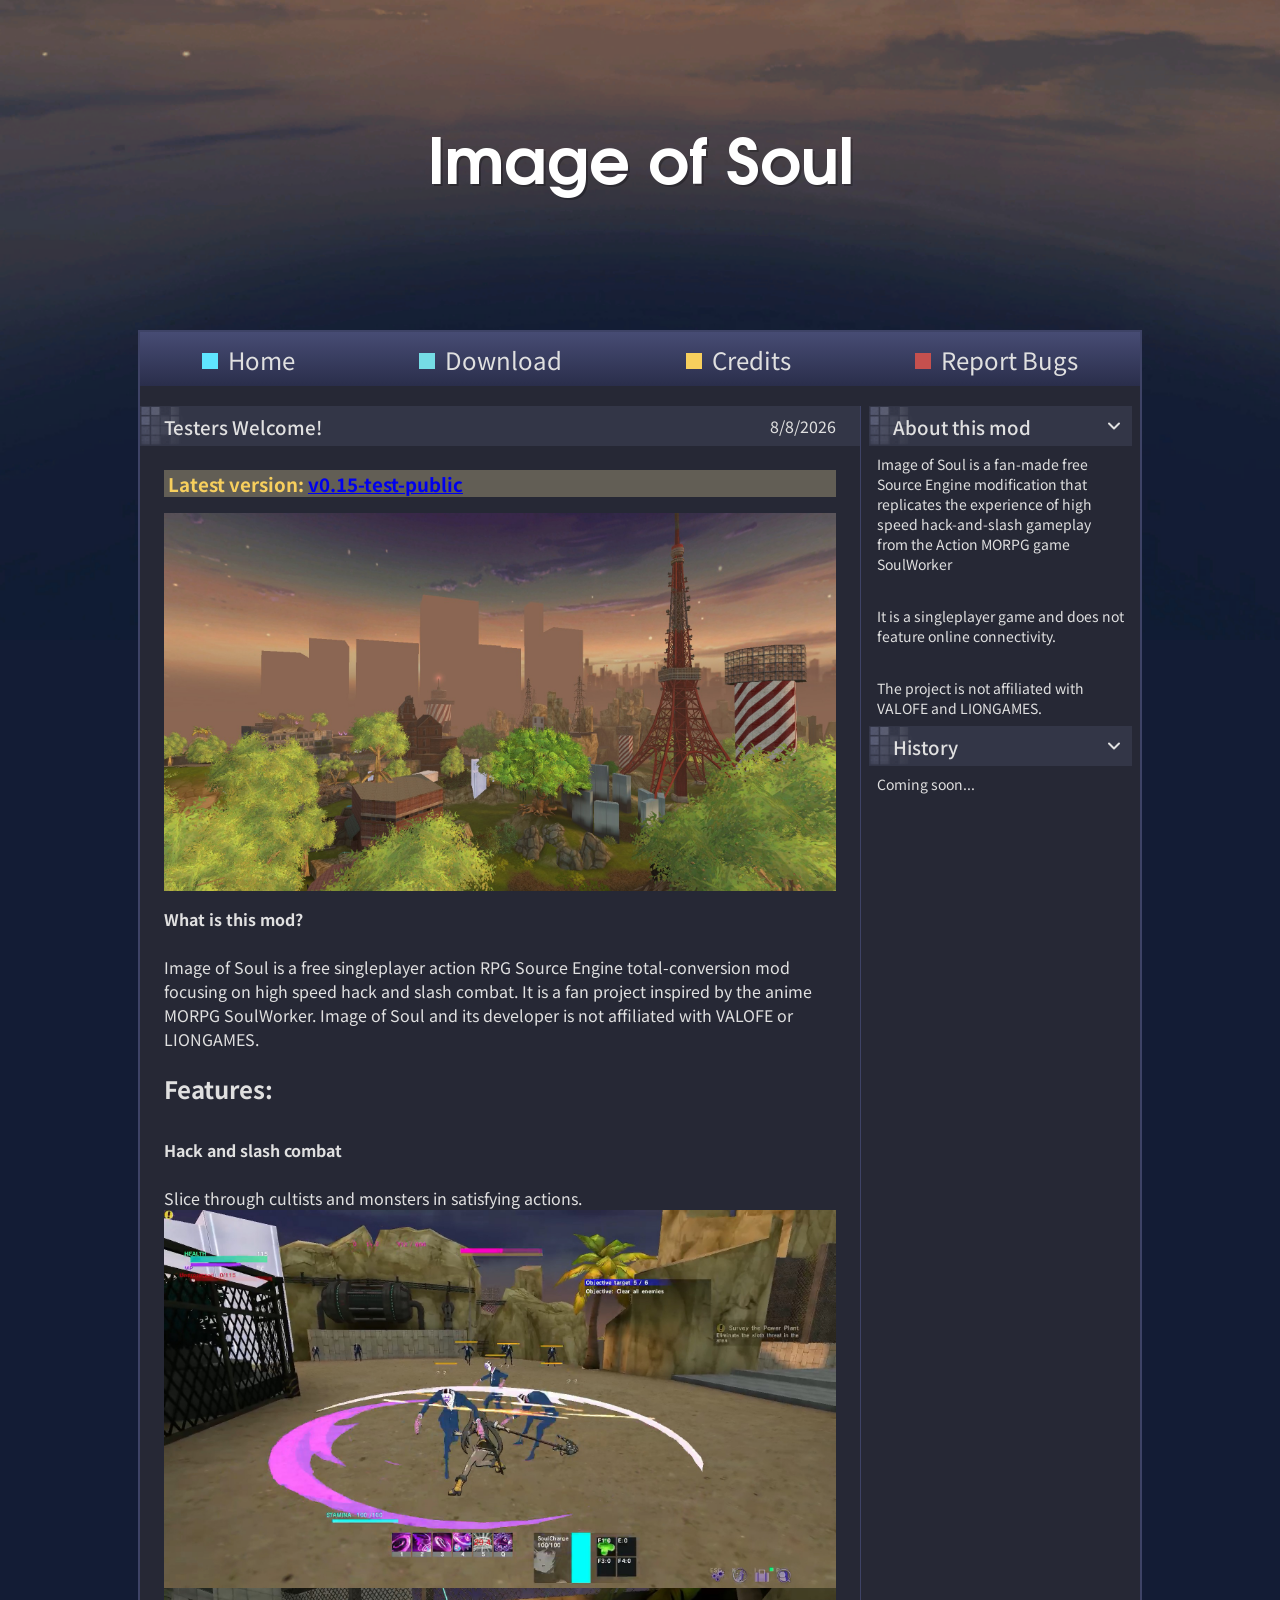
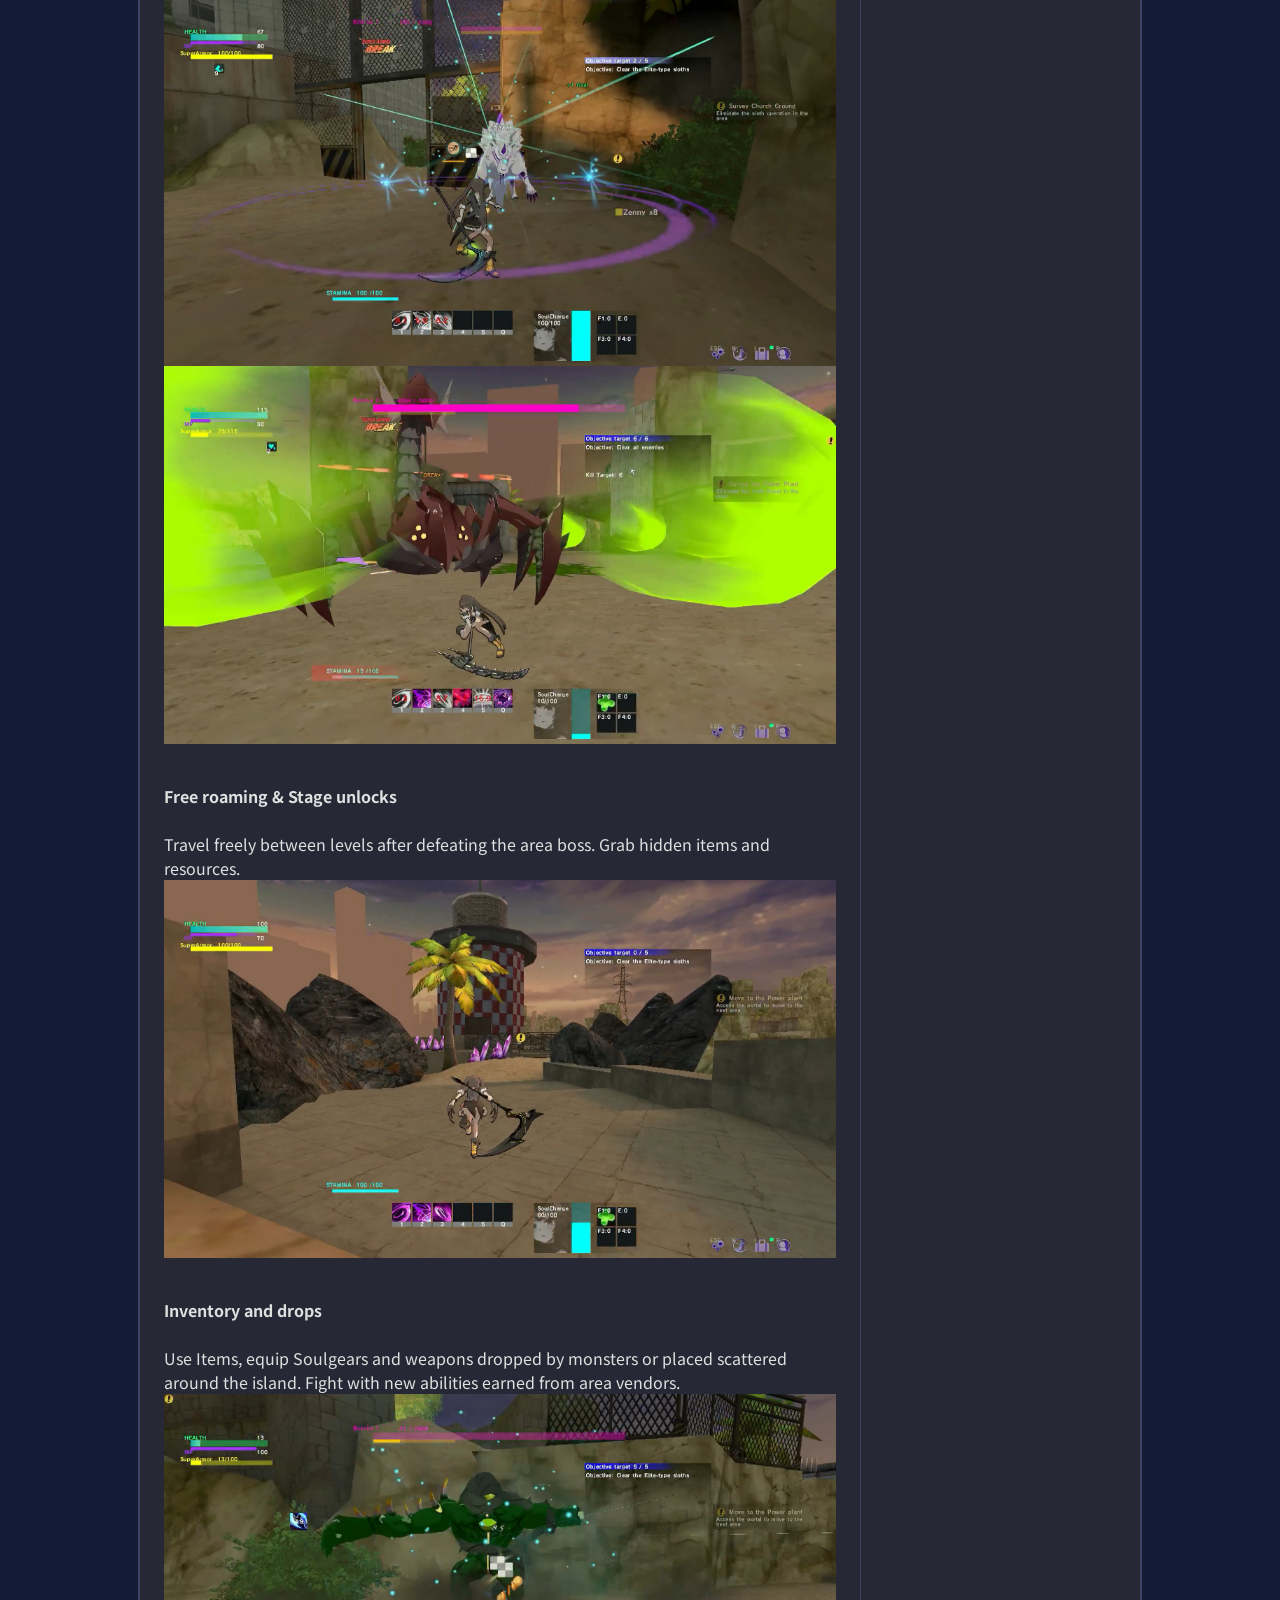
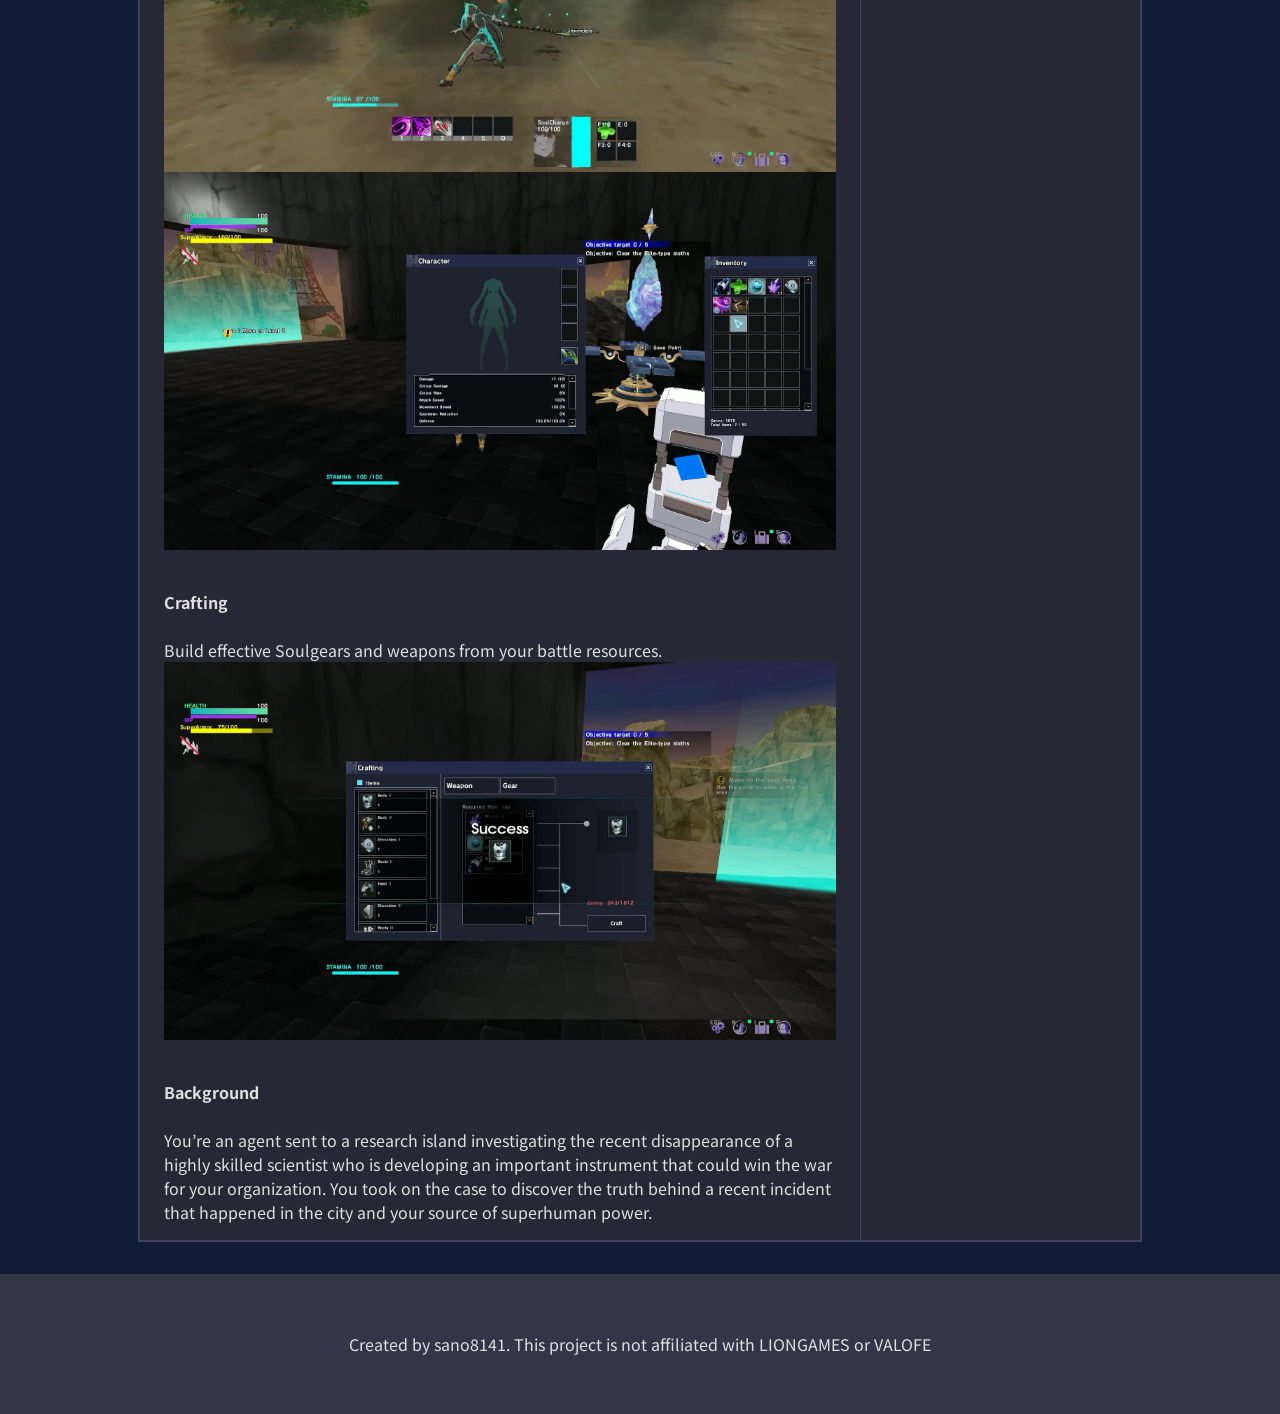
==== index.html @ 7479da91 "update web" ====
<!DOCTYPE html>
<html>
<head>
    <title>Image of Soul</title>
    <link rel="stylesheet" href="lilysstyle.css"/>
    <link rel="preconnect" href="https://fonts.googleapis.com">
    <link rel="preconnect" href="https://fonts.gstatic.com" crossorigin>
    <link href="https://fonts.googleapis.com/css2?family=Noto+Sans+JP:wght@100..900&display=swap" rel="stylesheet">
    <link rel="icon" type="image/png" sizes="32x32" href="favicon.png">
    <script>
        function showCreds(){
            alert("created by sano#8141\n\n Assets used:\nmr_08 Tutorial Skybox \nChappi Explosion Particle Boss NPC \nCvoxalury and Maestra Fénix loading screen code \nwooggy for the game's bg image \nModel, Texture, SFX, Music Assets by LIONGAMES \n\nSpecial thanks:\nValve Modding Community discord for technical advice\nficool2 for the ++ tools\nsawich\ngreentea\n Inspired by SoulWorker by LIONGAMES, VALOFE")
        }

    </script>
</head>

<body>
    <header>
        <div class="logo">
            <h1>Image of Soul</h1>        
        </div>
    </header>
    <div class = "body-group">
        <div class = "main-column">
            <div class="navbar">
                <div class="navbar-btn">                    
                    <div class="navbar-btn-text badge-color-cyan1">Home</div>
                </div>
                <div class="navbar-btn">
                    <div class="navbar-btn-text badge-color-cyan2"><a href="https://drive.google.com/file/d/1VD56TKEIzOnjMrwP7Avzp10VBKXHWkrF/view?usp=sharing" target="_blank">Download</a></div>
                </div>                
                <div class="navbar-btn">
                    <div class="navbar-btn-text badge-color-yellow" id="creditsAlert" onclick="showCreds()" >Credits</div>
                </div>
                <div class="navbar-btn badge-color-red">
                    <div class="navbar-btn-text badge-color-red"><a href="https://github.com/theesano/Image-of-Soul-Issue-Tracker/issues" target="_blank">Report Bugs</a></div>
                </div>
            </div>
            <div class="content-group">
                <div class="main-column-1">
                    <div class="blog-titlebar"><h3>Testers Welcome!</h3>
                         <div class="blog-date-time">
                            <h4>8/8/2026</h4>
                        </div>
                    </div>
                    <div class="blog-article">
                        <h3 class="important-head-msg">Latest version: <a href="https://drive.google.com/file/d/1VD56TKEIzOnjMrwP7Avzp10VBKXHWkrF/view?usp=sharing" target="_blank">v0.15-test-public</a></h3>
                        <img src="assets/main1.jpg">
                        <div class="p2-margin">
                            <strong>What is this mod?</strong><br>
                            Image of Soul is a free singleplayer action RPG Source Engine total-conversion mod focusing on high speed hack and slash combat. It is a fan project inspired by the anime MORPG SoulWorker. Image of Soul and its developer is not affiliated with VALOFE or LIONGAMES.<br>

                            <h2 class="p2-margin">Features:</h2>                                
                            <strong>Hack and slash combat</strong><br>
                            Slice through cultists and monsters in satisfying actions.
                            <img src="assets/hns1.jpg">                            
                            <img src="assets/hns2.jpg">
                            <img src="assets/hns3.jpg">
                            <br>
                            <strong>Free roaming & Stage unlocks</strong><br>
                            Travel freely between levels after defeating the area boss. Grab hidden items and resources.<br>
                            <img src="assets/roaming1.jpg">
                            <br>
                            <strong>Inventory and drops</strong><br>
                            Use Items, equip Soulgears and weapons dropped by monsters or placed scattered around the island. Fight with new abilities earned from area vendors.<br>
                            <img src="assets/item.jpg">
                            <img src="assets/item2.jpg">
                            <br>
                            <strong>Crafting</strong><br>
                            Build effective Soulgears and weapons from your battle resources.<br>
                            <img src="assets/craft.jpg">

                            <br>
                            <strong>Background</strong><br>
                            You’re an agent sent to a research island investigating the recent disappearance of a highly skilled scientist who is developing an important instrument that could win the war for your organization. You took on the case to discover the truth behind a recent incident that happened in the city and your source of superhuman power.<br>
                        </div>
                    </div>
                </div>
                <div class="side-column">
                    <div class="side-column-group">
                        <div class="side-column-title">
                            <h3>About this mod</h3>
                            <div class="side-column-button">
                                <img src="svg/chevron-down.svg">
                            </div>                    
                        </div>
                        <div class="side-column-content">
                            <p>Image of Soul is a fan-made free Source Engine modification that replicates the experience of high speed hack-and-slash gameplay from the Action MORPG game
SoulWorker</p><br>
<p>It is a singleplayer game and does not feature online connectivity.</p><br>
<p>The project is not affiliated with VALOFE and LIONGAMES.</p>
                        </div>
                    </div>
                    <div class="side-column-group">
                        <div class="side-column-title">
                            <h3>History</h3>
                            <div class="side-column-button">
                                <img src="svg/chevron-down.svg">
                            </div>                    
                        </div>
                        <div class="side-column-content">
                            <p>Coming soon...</p>
                        </div>
                    </div>
                </div>
            </div>
        </div>
    </div>
    <footer>
        <div class="footer-main">
            <p>Created by sano8141.&nbsp;This project is not affiliated with LIONGAMES or VALOFE</p>
        </div>
    </footer>


</body>
</html>
---- lilysstyle.css ----
@font-face {
    font-family: "Involve Logo";    
    src: url("font/Involve.woff2");
}
        html{
            margin: 0;
            padding: 0;
            -webkit-font-smoothing: antialiased;
            -moz-osx-font-smoothing: grayscale; 
            text-rendering: optimizeLegibility;
        }
        body
        {
            font-family: "Noto Sans JP", sans-serif;            
            isolation: isolate;
            position: relative;
            margin: 0;
            padding: 0;
            background-color: #131C35;
            color: #E0E0E0;
        }
        body::before{
            content: "";
            inset: 0;
            background-image: url(background.png);
            background-size:cover;
            background-position: center -640px;
            background-repeat: no-repeat;
            position: absolute;
            width:auto;
            height: 960px;
            z-index: -1;
        }
        .logo{
            display:flex;            
            justify-content: center;
            height: 330px;
        }

        .logo h1{
            display: flex;
            flex-direction: column;
            justify-content: center;
            font-size: 64px;
            margin: 0;
            font-family: "Involve Logo";
            color: white;
            text-shadow: 2px 2px rgba(0, 0,0,0.25);
            font-weight: 400;

        }
        .body-group
        {
            display:flex;
            flex-direction: row;            
            justify-content: center;
        }
        .main-column
        {
            display: flex;
            flex-direction: column;
            background-color: #262835;
            width: 1000px;
            gap: 20px;
            border: solid #3E4366 2px;
        }
        .main-column-1{
            display: flex;
            flex-direction: column;
            gap: 24px;
            width: 720px;       
            min-height: 960px;
            flex: 2 0 auto;
            background-color: #262835;                                 
            border-right: 1px;
            border-right-style: solid;
            border-right-color: #3E4366;
        }
        .side-column{
            display: flex;
            flex-direction: column;
            width: 320px;
            background-color: #262835;
            padding-left: 8px;
            padding-right: 8px;
            gap: 8px;
        }
        .footer-main
        {
            background-color: #333647;
            display:flex;
            flex-direction: column;
            justify-content: center;
            min-height: 140px;
            margin-top: 32px;
        }
        .footer-main p{
            display: flex;
            justify-content: center;
        }

        .navbar
        {
            display: flex;
            background: linear-gradient(#474C74,#2A2E4B);
            justify-content:space-around;
            height: 54px;
        }
        
        .navbar-btn
        {
            display: flex;
            flex-direction: column;
            justify-content: center;            
        }

        .navbar-btn-text
        {
            display: flex;
            gap: 10px;            
            justify-content: center;
            align-items: center;
            font-family: "Noto Sans JP", sans-serif;
            font-size: 24px;
            font-weight: 400;
            --badge-color: red;
        }
        
        .navbar-btn-text::before
        {
            content: "";
            display: block;
            background-color: var(--badge-color);         
            height: 16px;
            width: 16px;
            margin-top: 4px;
        }

        .navbar-btn-text a{
            text-decoration: none;
        }
        
        .navbar-btn-text a:link{
            color: #E0E0E0;
        }

        .navbar-btn-text a:visited{
            color: #E0E0E0;
        }

        .badge-color-cyan1{
           --badge-color: #5FE5FF;
        }

        .badge-color-cyan2{
           --badge-color: #75DCE5;
        }

        .badge-color-yellow{
           --badge-color: #F7CF5D;
        }

        .badge-color-red{
           --badge-color: #C5504E;
        }

        .content-group
        {
            display: flex;
        }

        .blog-titlebar
        {
            display: flex;
            background: url(assets/wooggy-blocks.png) no-repeat;         
            background-color: #333647;
            justify-content:space-between;
            padding-left: 24px;
            padding-right: 24px;
            height: 40px;

        }

        .blog-titlebar h3{
            display: flex;            
            flex-direction: column;
            justify-content: center;
            margin: 0;
            font-weight: 500;
        }

        .blog-titlebar h4{
            font-weight: 400;
        }

        .blog-date-time
        {
            display:flex;
            flex-direction: column;
            justify-content: center;
        }

        .blog-article{
            display:flex;
            flex-direction: column;
            padding-left: 24px;
            padding-right: 24px;
        }        

        .side-column-title
        {
            display: flex;
            background: url(assets/wooggy-blocks.png) no-repeat;                    
            background-color: #333647;
            justify-content:space-between;
            align-items: center;
            padding-left: 24px;
            height: 40px;
        }
        .side-column-title h3{
            font-weight: 500;
        }
        .side-column-button
        {
            display: flex;
            justify-content:center;
            padding-left: 8px;
            padding-right: 8px;
        }
        .side-column-content
        {
            display: flex;
            flex-direction: column;
            padding-left: 8px;
            padding-right: 8px;
            gap: 4px;           
        }

        .side-column-content p{
            display: flex;
            flex-direction: column;
            justify-content: center;
            margin: 0;
            font-size: 14px;
        }

        .side-column-group
        {
            display: flex;
            flex-direction: column;
            gap: 8px;
        }

        .article-image{
            display: flex;
            background-color: #5FE5FF;            
            height: 336px;
        }

        .no-margin{
            margin-top: 0;
            margin-bottom: 0;
        }

        .p2-margin{
            display: flex;
            flex-direction: column;            
            margin-bottom: 16px;
        }

        .p2-margin strong{
            margin-top: 16px;
        }

        .important-head-msg{
            color:#F7CF5D;
            background-color: #f7e1a649;
           
            padding-left: 4px;
            margin-top: 0px;
            margin-bottom: 16px;
        }
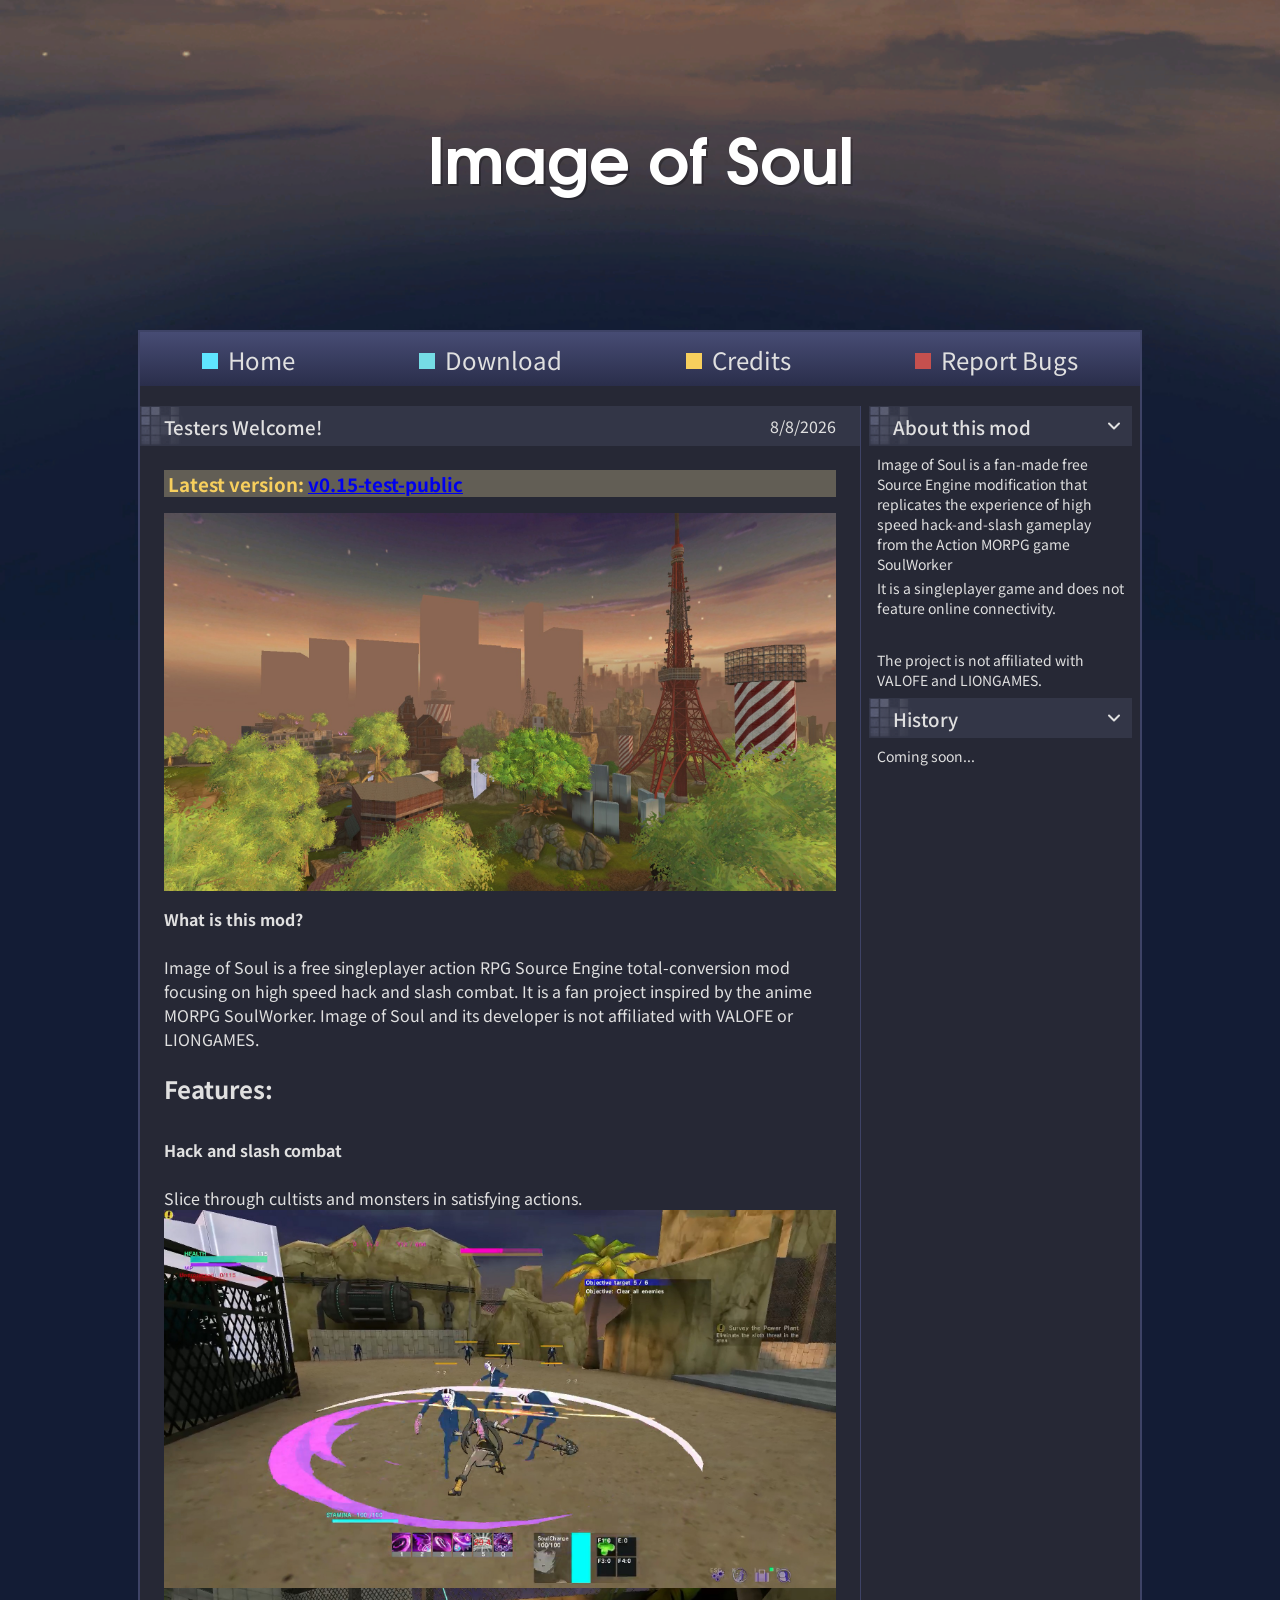
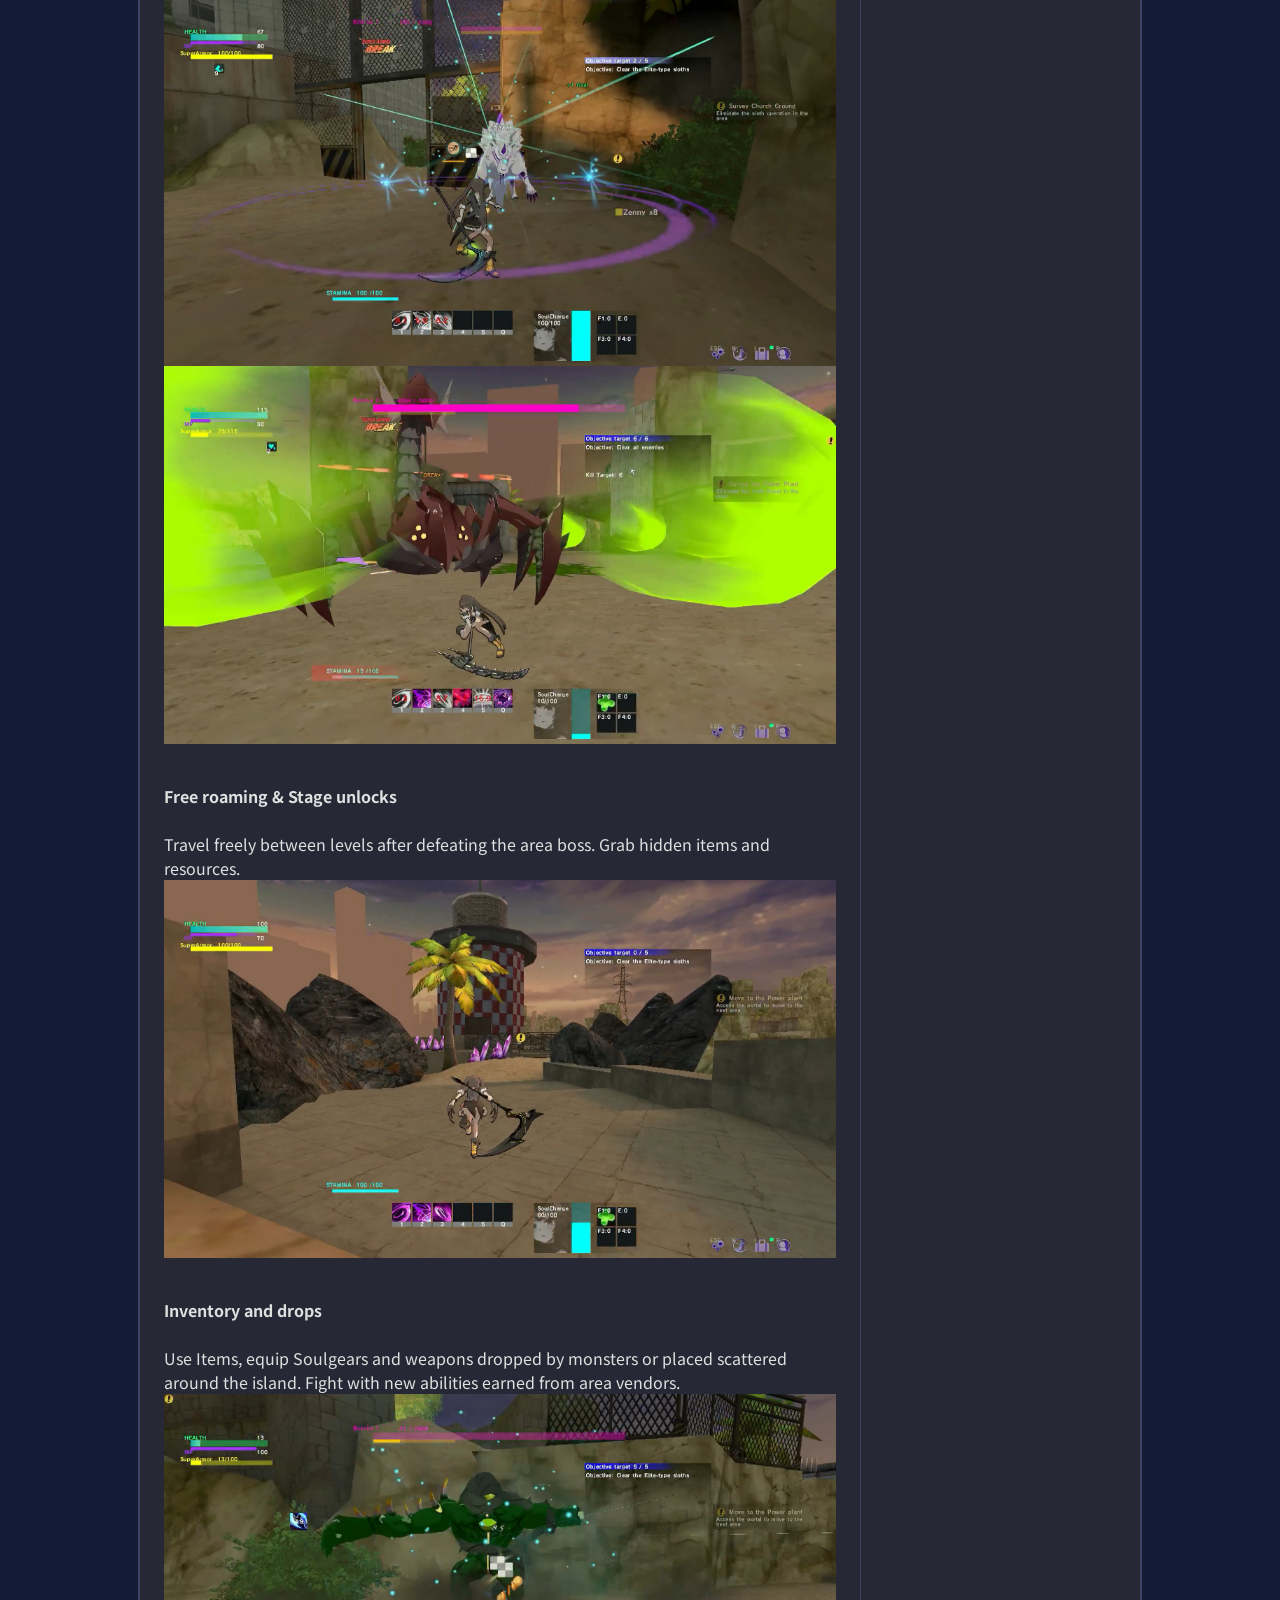
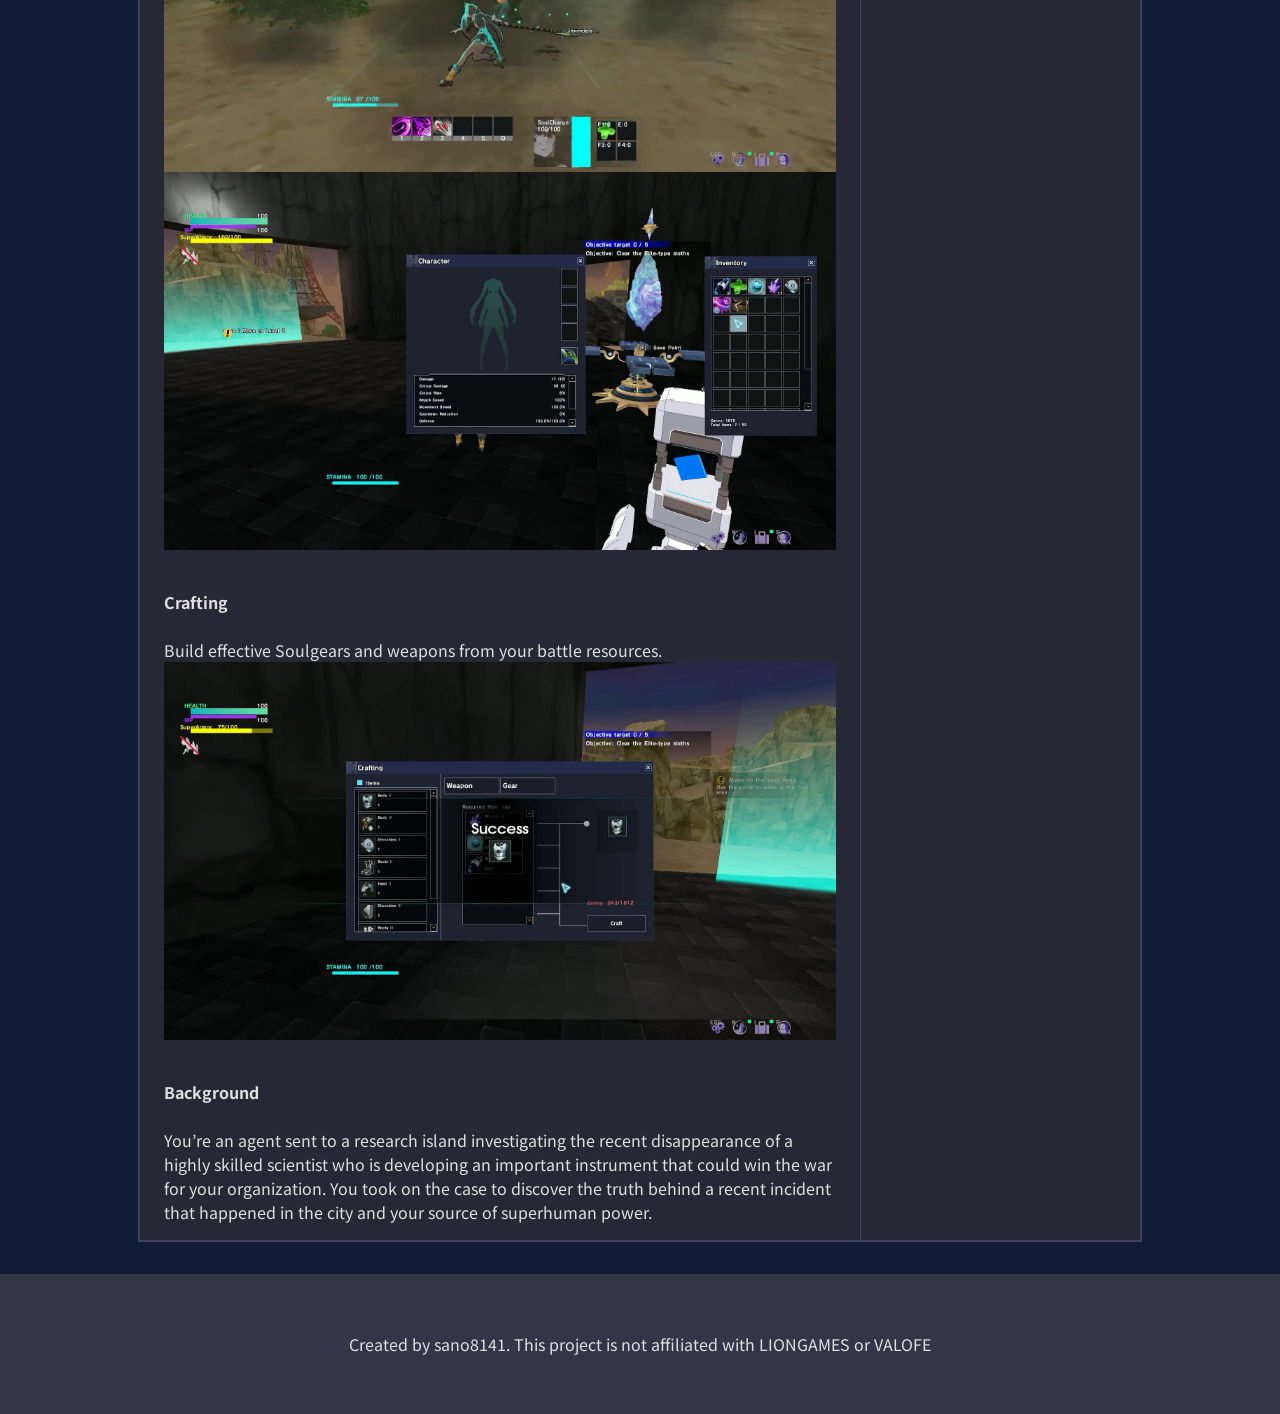
==== commit 9d1385e1: "Update index.html" ====
--- a/index.html
+++ b/index.html
@@ -87,7 +87,7 @@
                         </div>
                         <div class="side-column-content">
                             <p>Image of Soul is a fan-made free Source Engine modification that replicates the experience of high speed hack-and-slash gameplay from the Action MORPG game
-SoulWorker</p><br>
+SoulWorker</p>
 <p>It is a singleplayer game and does not feature online connectivity.</p><br>
 <p>The project is not affiliated with VALOFE and LIONGAMES.</p>
                         </div>
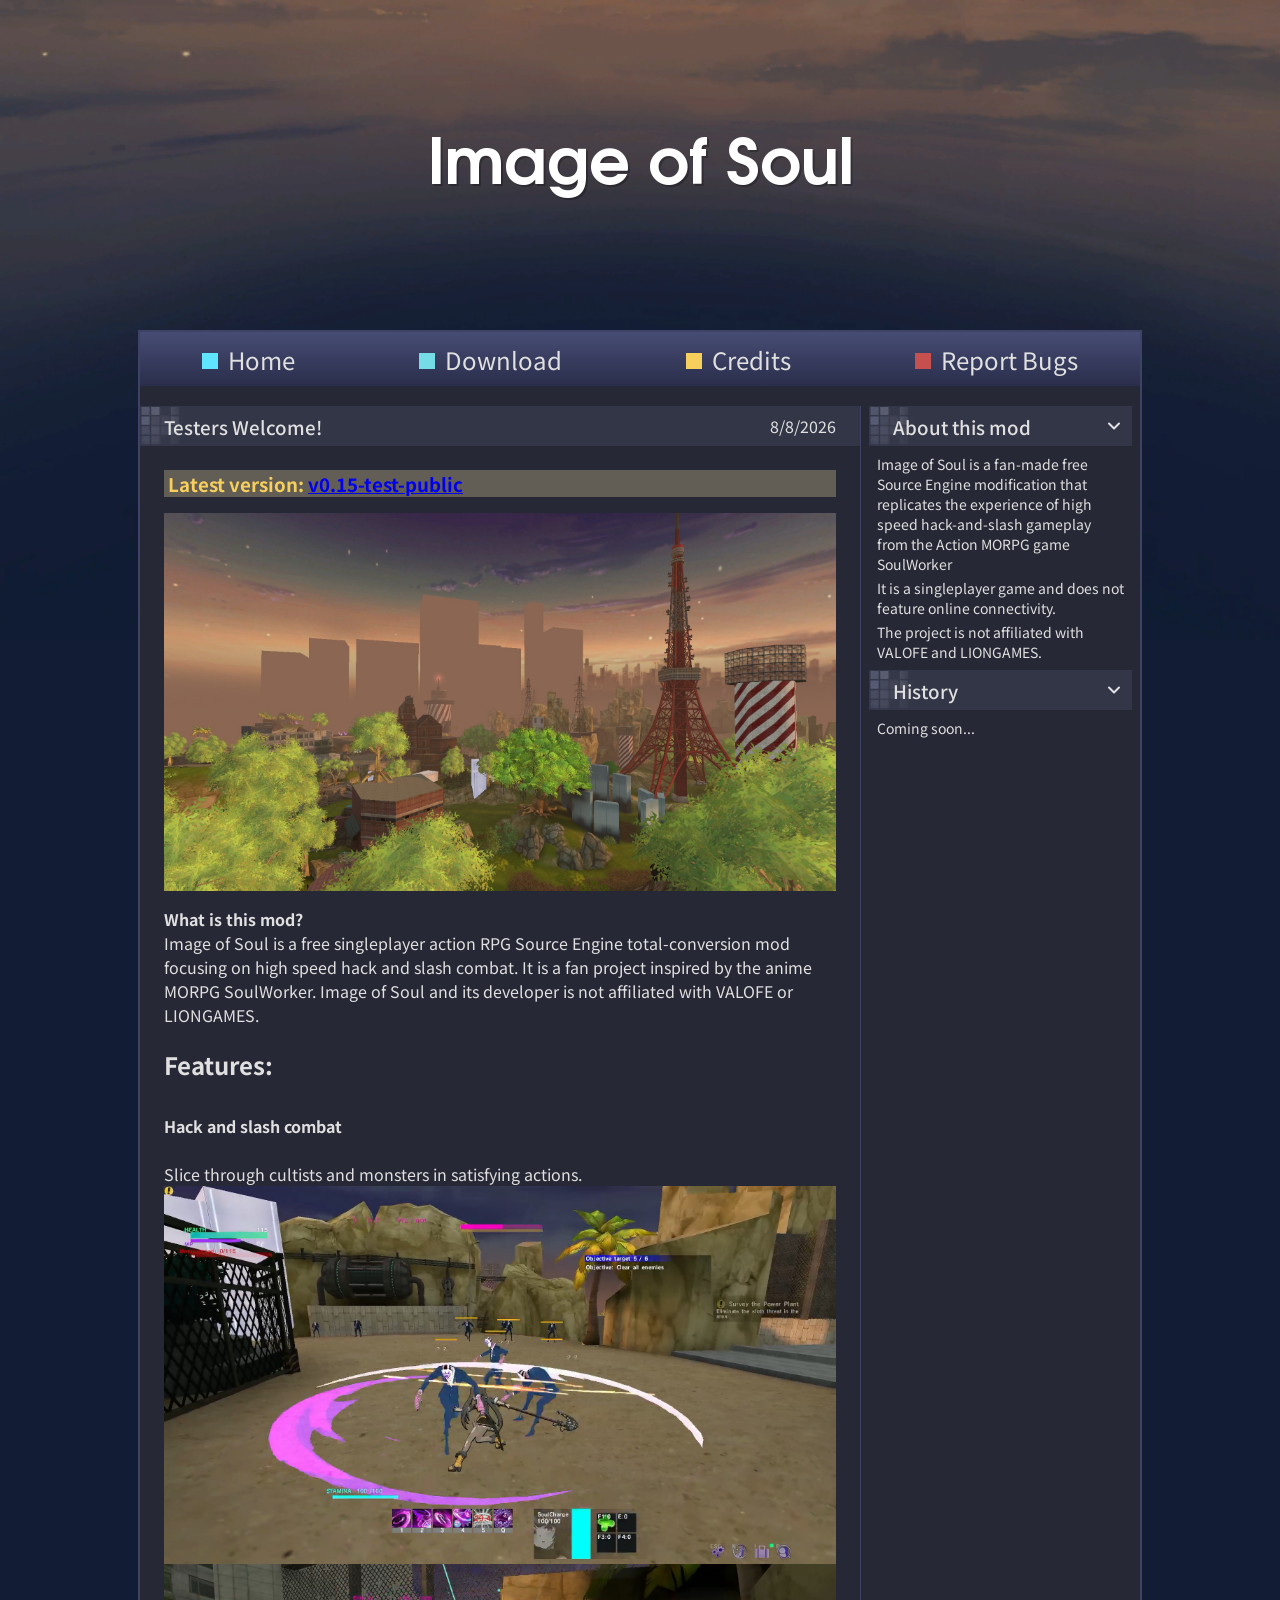
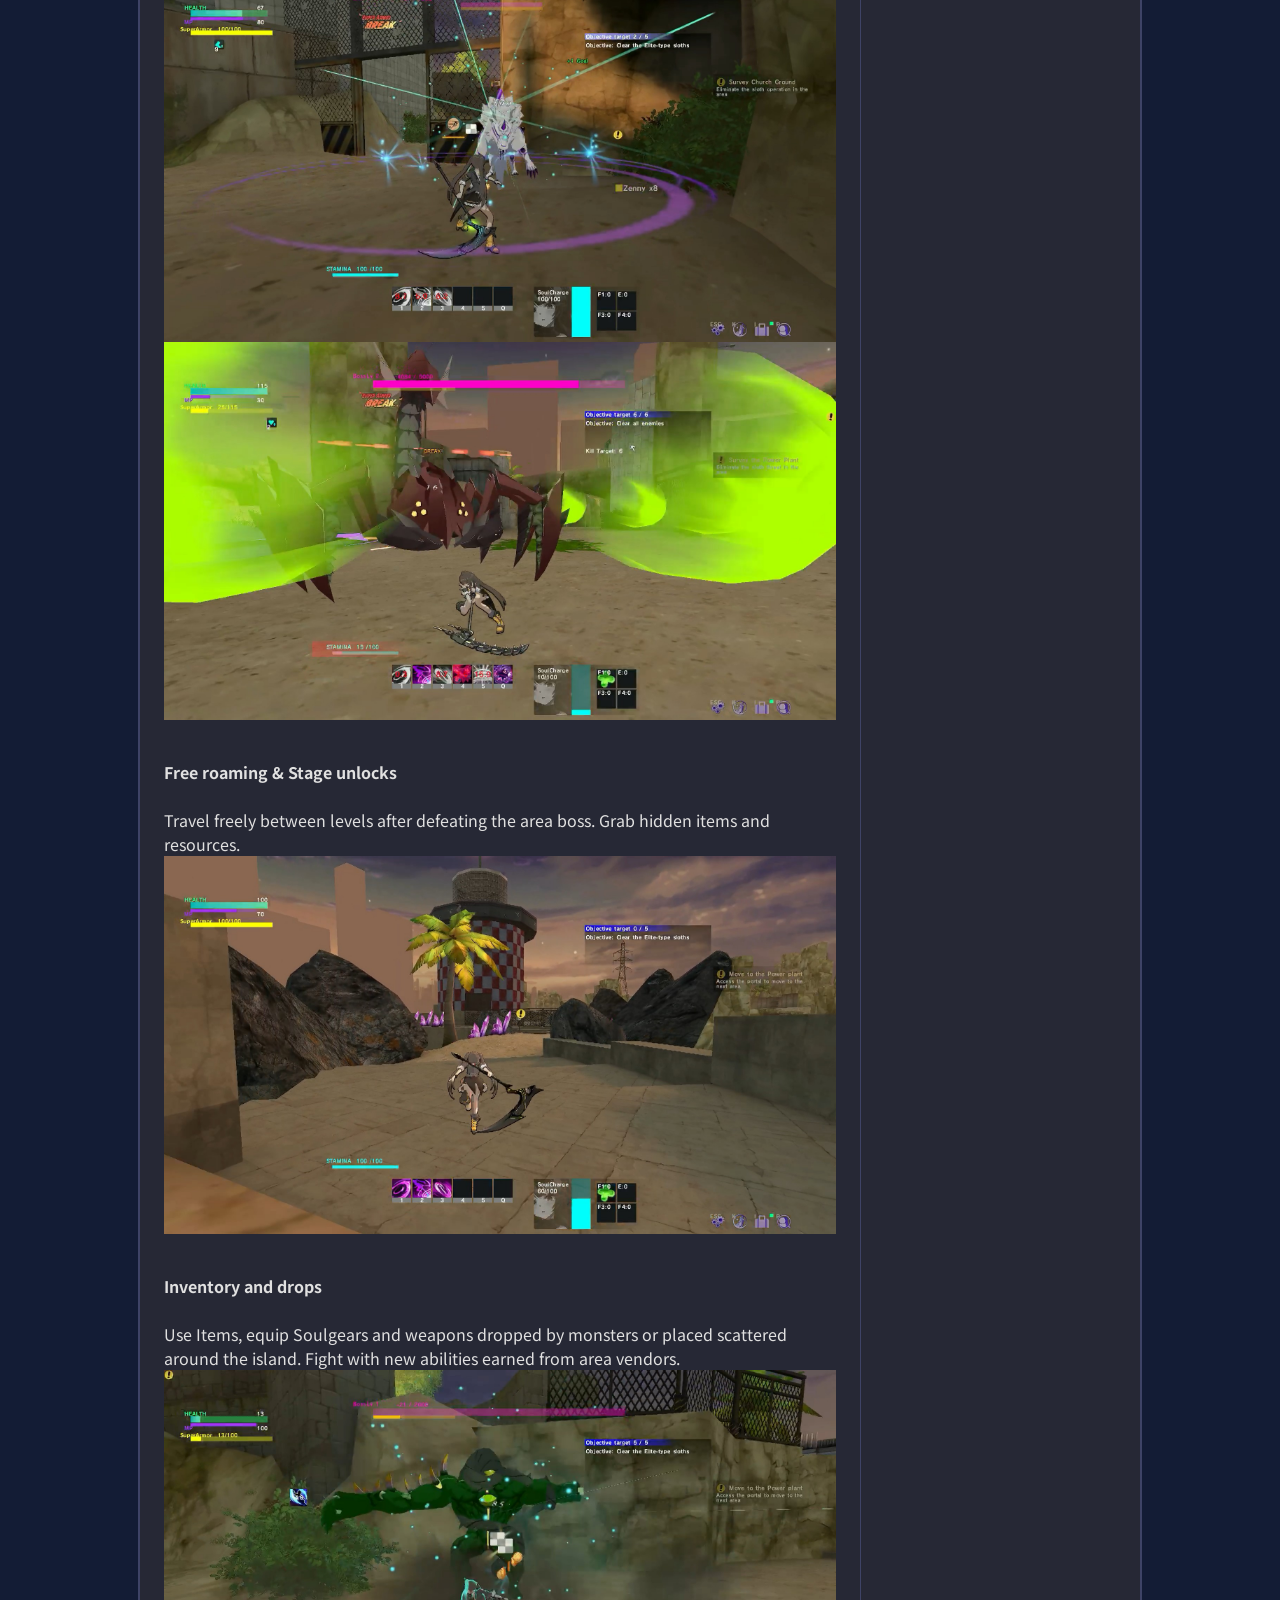
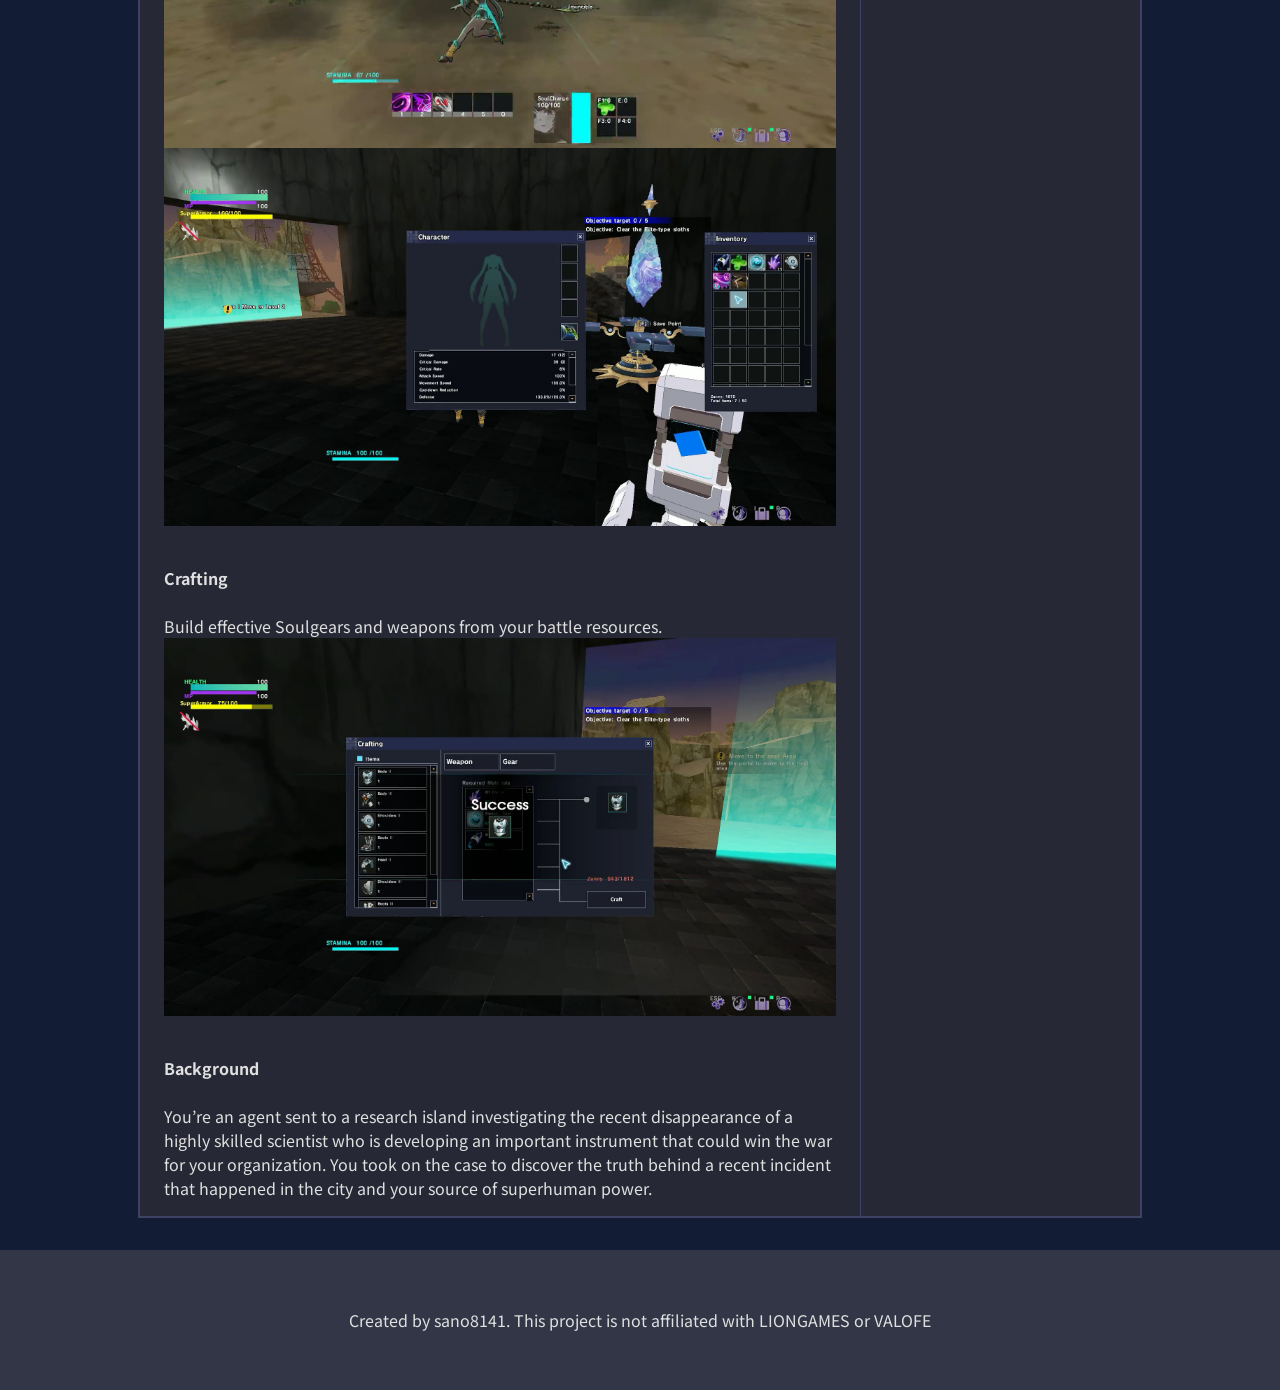
==== commit e081e75f: "Update index.html" ====
--- a/index.html
+++ b/index.html
@@ -48,7 +48,7 @@
                         <h3 class="important-head-msg">Latest version: <a href="https://drive.google.com/file/d/1VD56TKEIzOnjMrwP7Avzp10VBKXHWkrF/view?usp=sharing" target="_blank">v0.15-test-public</a></h3>
                         <img src="assets/main1.jpg">
                         <div class="p2-margin">
-                            <strong>What is this mod?</strong><br>
+                            <strong>What is this mod?</strong>
                             Image of Soul is a free singleplayer action RPG Source Engine total-conversion mod focusing on high speed hack and slash combat. It is a fan project inspired by the anime MORPG SoulWorker. Image of Soul and its developer is not affiliated with VALOFE or LIONGAMES.<br>
 
                             <h2 class="p2-margin">Features:</h2>                                
@@ -88,7 +88,7 @@
                         <div class="side-column-content">
                             <p>Image of Soul is a fan-made free Source Engine modification that replicates the experience of high speed hack-and-slash gameplay from the Action MORPG game
 SoulWorker</p>
-<p>It is a singleplayer game and does not feature online connectivity.</p><br>
+<p>It is a singleplayer game and does not feature online connectivity.</p>
 <p>The project is not affiliated with VALOFE and LIONGAMES.</p>
                         </div>
                     </div>
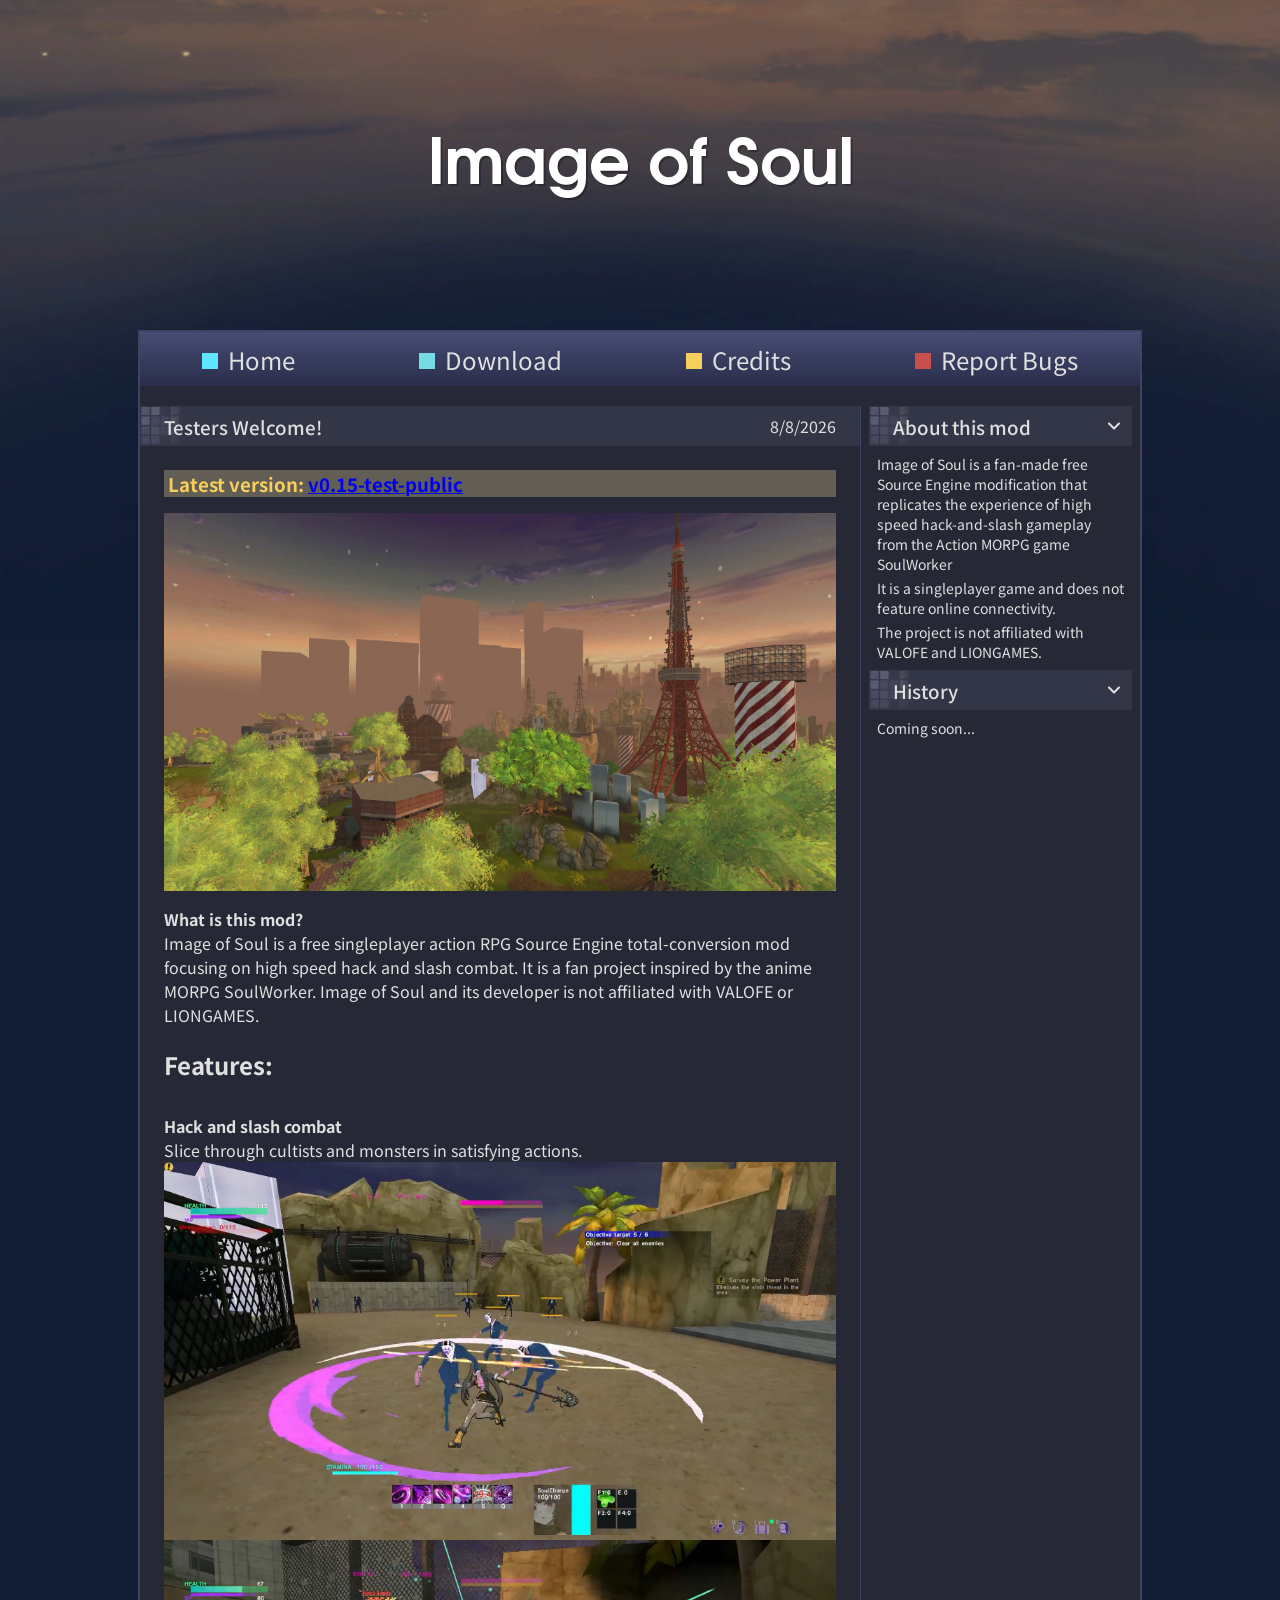
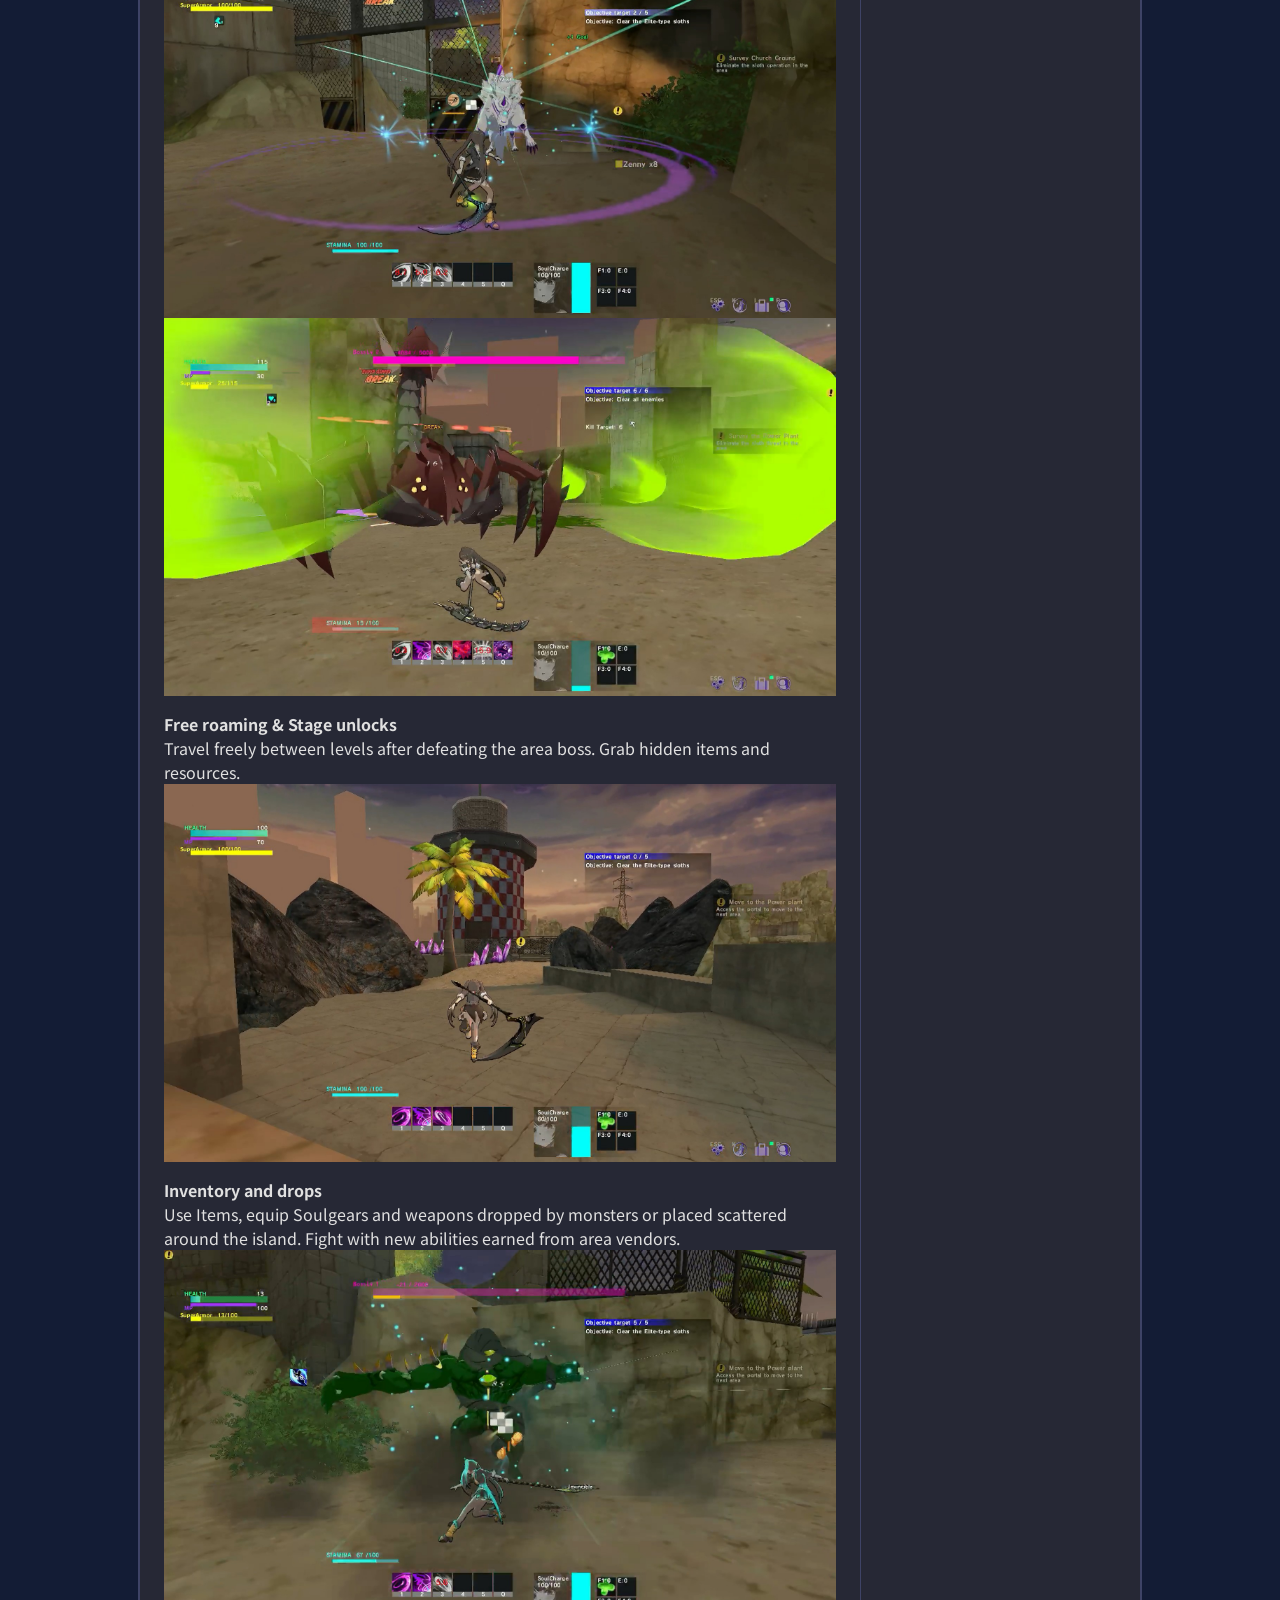
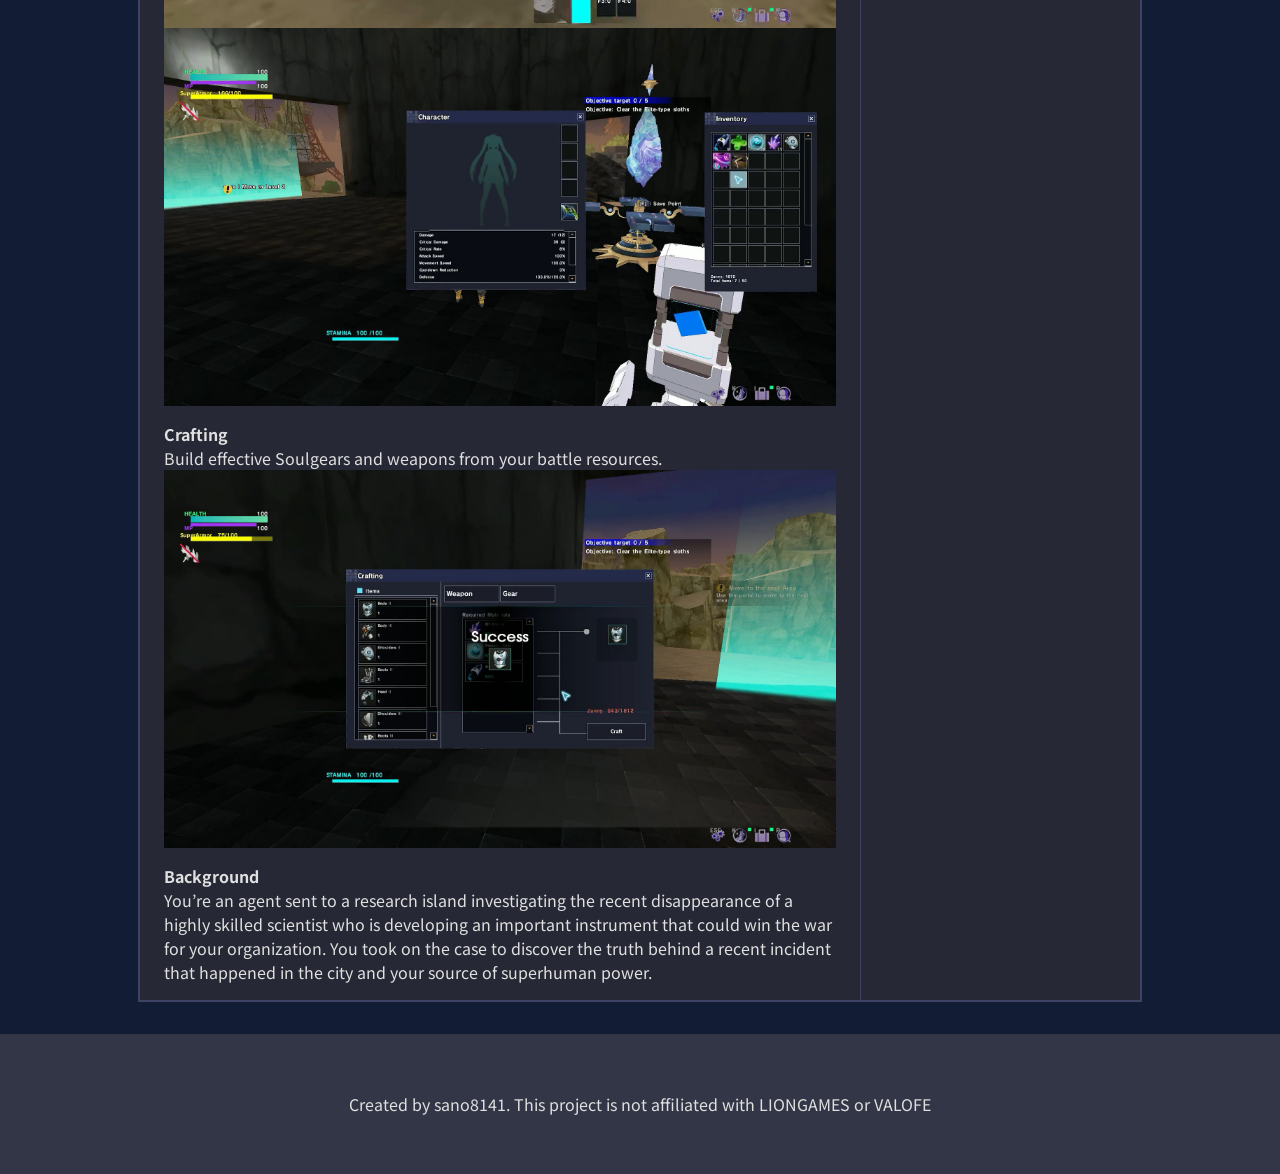
==== commit 4017521b: "Update index.html" ====
--- a/index.html
+++ b/index.html
@@ -52,27 +52,27 @@
                             Image of Soul is a free singleplayer action RPG Source Engine total-conversion mod focusing on high speed hack and slash combat. It is a fan project inspired by the anime MORPG SoulWorker. Image of Soul and its developer is not affiliated with VALOFE or LIONGAMES.<br>
 
                             <h2 class="p2-margin">Features:</h2>                                
-                            <strong>Hack and slash combat</strong><br>
+                            <strong>Hack and slash combat</strong>
                             Slice through cultists and monsters in satisfying actions.
                             <img src="assets/hns1.jpg">                            
                             <img src="assets/hns2.jpg">
                             <img src="assets/hns3.jpg">
                             <br>
-                            <strong>Free roaming & Stage unlocks</strong><br>
+                            <strong>Free roaming & Stage unlocks</strong>
                             Travel freely between levels after defeating the area boss. Grab hidden items and resources.<br>
                             <img src="assets/roaming1.jpg">
                             <br>
-                            <strong>Inventory and drops</strong><br>
+                            <strong>Inventory and drops</strong>
                             Use Items, equip Soulgears and weapons dropped by monsters or placed scattered around the island. Fight with new abilities earned from area vendors.<br>
                             <img src="assets/item.jpg">
                             <img src="assets/item2.jpg">
                             <br>
-                            <strong>Crafting</strong><br>
+                            <strong>Crafting</strong>
                             Build effective Soulgears and weapons from your battle resources.<br>
                             <img src="assets/craft.jpg">
 
                             <br>
-                            <strong>Background</strong><br>
+                            <strong>Background</strong>
                             You’re an agent sent to a research island investigating the recent disappearance of a highly skilled scientist who is developing an important instrument that could win the war for your organization. You took on the case to discover the truth behind a recent incident that happened in the city and your source of superhuman power.<br>
                         </div>
                     </div>
--- a/lilysstyle.css
+++ b/lilysstyle.css
@@ -4,6 +4,12 @@
     font-family: "Involve Logo";    
     src: url("font/Involve.woff2");
 }
+        br {
+        display: inline;
+        content: "";
+        margin: 0;
+        padding: 0;
+        }
         html{
             margin: 0;
             padding: 0;
